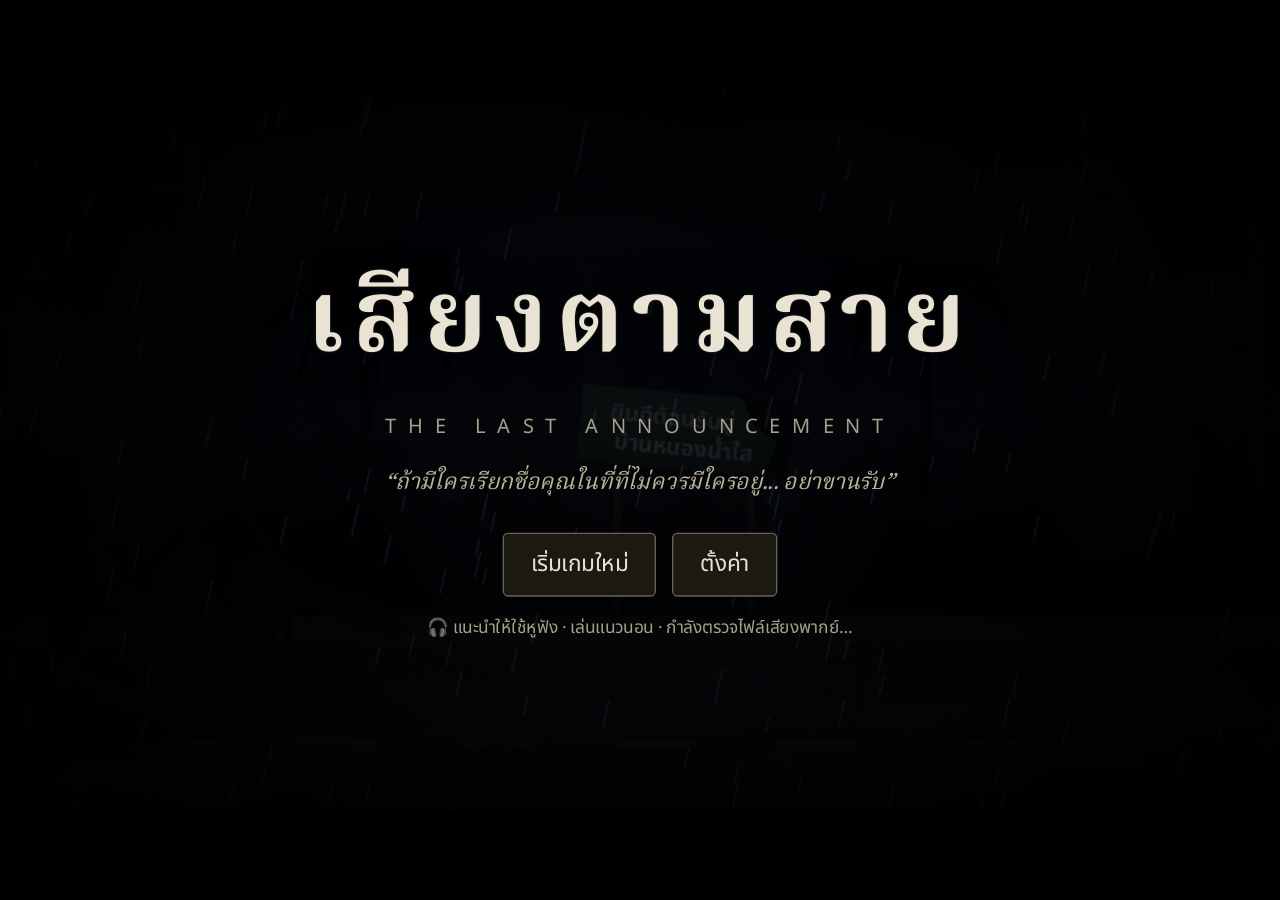
==== .claude/skills/thai-2d-horror/template/index.html @ ee374d68 "Initial commit: เสียงตามสาย — The Last Announcement Thai 2D side-scrolling psychological horror (Com" ====
<!doctype html>
<html lang="th">
<head>
<meta charset="utf-8">
<meta name="viewport" content="width=device-width,initial-scale=1,maximum-scale=1,user-scalable=no,viewport-fit=cover">
<meta name="theme-color" content="#000000">
<meta name="mobile-web-app-capable" content="yes">
<meta name="apple-mobile-web-app-capable" content="yes">
<meta name="apple-mobile-web-app-status-bar-style" content="black-translucent">
<link rel="manifest" href="manifest.webmanifest">
<title>เสียงตามสาย — The Last Announcement</title>
<link rel="preconnect" href="https://fonts.googleapis.com">
<link rel="preconnect" href="https://fonts.gstatic.com" crossorigin>
<link href="https://fonts.googleapis.com/css2?family=Noto+Sans+Thai:wght@400;600;700&family=Noto+Serif+Thai:wght@400;700&display=swap" rel="stylesheet">
<link rel="stylesheet" href="css/style.css">
</head>
<body>
<div id="stage">
  <canvas id="game" width="960" height="540"></canvas>
  <div id="ui">
    <div id="objective"></div>
    <div id="toast"></div>
    <div id="cue"></div>
    <div id="hint"></div>
    <div id="slats"></div>
    <div id="listenInd">● กำลังฟัง…</div>
    <div id="announce"></div>
    <div id="subs"><span class="who"></span><span class="txt"></span></div>
    <div id="prompt"></div>
    <div id="modal"></div>
    <div id="title"></div>
    <div id="credits"></div>
    <div id="card"></div>
    <div id="menu"></div>
  </div>
</div>

<div id="controls">
  <div id="dpad"><button data-btn="left" aria-label="ซ้าย">◀</button><button data-btn="right" aria-label="ขวา">▶</button></div>
  <div id="acts">
    <button data-btn="use" id="useBtn" class="big">ใช้</button>
    <button data-btn="run" class="b-run">วิ่ง</button>
    <button data-btn="flash" class="b-flash">ไฟฉาย</button>
    <button data-btn="crouch" id="crouchBtn" class="b-crouch">ย่อ</button>
    <button data-btn="listen" class="b-listen">ฟัง</button>
  </div>
  <div id="topbtns"><button data-btn="journal">สมุด</button><button data-btn="pause" aria-label="หยุด">❚❚</button></div>
</div>

<div id="rotate"><div><b>⟳</b><p>กรุณาหมุนโทรศัพท์เป็นแนวนอน</p></div></div>

<script type="module" src="js/main.js"></script>
</body>
</html>
---- .claude/skills/thai-2d-horror/template/css/style.css ----
:root {
  --ink: #e9e3d3; --dim: #a59f8e; --paper: #d8cfb4; --paperInk: #2a241a; --blood: #b3261e; --ribbon: #3d8bff;
  --font: "Noto Sans Thai", "Leelawadee UI", Tahoma, sans-serif; --serif: "Noto Serif Thai", "Noto Sans Thai", serif;
  --sub: 1;
}
* { box-sizing: border-box; -webkit-tap-highlight-color: transparent; }
html, body { margin: 0; height: 100%; background: #000; color: var(--ink); font-family: var(--font); overflow: hidden; touch-action: none; user-select: none; -webkit-user-select: none; }
button { font-family: inherit; cursor: pointer; }

#stage { position: fixed; left: 50%; top: 50%; width: 960px; height: 540px; transform-origin: 50% 50%; overflow: hidden; background: #000; }
#game { display: block; width: 960px; height: 540px; }
#ui { position: absolute; inset: 0; pointer-events: none; }
#ui > * { pointer-events: none; }

/* subtitles */
#subs { position: absolute; left: 50%; bottom: 46px; transform: translateX(-50%); max-width: 760px; width: max-content; text-align: center; opacity: 0; transition: opacity .25s; text-shadow: 0 2px 4px #000, 0 0 12px #000; }
#subs.on { opacity: 1; }
#subs .who { display: block; font-size: calc(14px * var(--sub)); color: var(--dim); letter-spacing: .04em; }
#subs .txt { display: inline-block; font-size: calc(23px * var(--sub)); line-height: 1.45; background: rgba(0,0,0,.45); padding: 4px 14px; border-radius: 4px; }
#subs .txt.thought { font-style: italic; color: #cfc8b6; }
#subs .txt.warp { letter-spacing: .06em; animation: warp 2.6s infinite; }
@keyframes warp { 0%,100% { transform: none; } 47% { transform: skewX(0); } 50% { transform: skewX(-6deg) translateX(2px); filter: blur(.4px); } 53% { transform: none; } }

#cue { position: absolute; top: 64px; right: 24px; font-size: calc(15px * var(--sub)); background: rgba(0,0,0,.55); border-left: 3px solid var(--ink); padding: 6px 12px; opacity: 0; transition: opacity .3s; }
#cue b { font-size: 18px; margin-right: 4px; }
#cue.on { opacity: .95; }
#objective { position: absolute; left: 22px; top: 18px; font-size: 16px; max-width: 420px; opacity: 0; transform: translateY(-6px); transition: all .5s; text-shadow: 0 1px 3px #000; }
#objective small { display: block; font-size: 11px; color: var(--dim); letter-spacing: .25em; }
#objective.on { opacity: 1; transform: none; }
#toast { position: absolute; left: 50%; top: 22px; transform: translateX(-50%); background: rgba(20,18,14,.85); border: 1px solid #5a523f; padding: 6px 16px; font-size: 15px; opacity: 0; transition: opacity .3s; }
#toast.on { opacity: 1; }
#hint { position: absolute; left: 50%; top: 84px; transform: translateX(-50%); background: rgba(0,0,0,.6); padding: 8px 16px; font-size: 15px; border-radius: 6px; opacity: 0; transition: opacity .4s; max-width: 760px; text-align: center; }
#hint.on { opacity: 1; }
#prompt { position: absolute; left: 50%; bottom: 120px; transform: translateX(-50%); font-size: 15px; color: var(--dim); opacity: 0; transition: opacity .2s; text-shadow: 0 1px 3px #000; }
#prompt b { color: var(--ink); border: 1px solid #8a8370; border-radius: 3px; padding: 0 6px; margin-right: 4px; }
#prompt.on { opacity: 1; }
#listenInd { position: absolute; left: 22px; bottom: 22px; font-size: 14px; color: #d8c8a0; opacity: 0; transition: opacity .2s; }
#listenInd.on { opacity: 1; }
#slats { position: absolute; inset: 0; background: repeating-linear-gradient(0deg, #000 0 26px, rgba(0,0,0,.25) 26px 34px); opacity: 0; transition: opacity .3s; }
#slats.on { opacity: .92; }
#announce { position: absolute; left: 50%; top: 120px; transform: translateX(-50%); text-align: center; opacity: 0; transition: opacity .3s; }
#announce.on { opacity: 1; }
#announce small { display: block; font-size: 13px; color: var(--dim); letter-spacing: .2em; }
#announce b { font-family: var(--serif); font-size: 40px; text-shadow: 0 0 18px rgba(0,0,0,.9); }

/* choices */
.choice { position: absolute; left: 50%; bottom: 110px; transform: translateX(-50%); display: flex; flex-direction: column; gap: 8px; min-width: 460px; pointer-events: auto !important; animation: rise .35s; }
.choice.out { opacity: 0; transition: opacity .3s; }
.choice .ct { text-align: center; font-size: 14px; color: var(--dim); letter-spacing: .2em; }
.choice button { background: rgba(12,11,9,.9); color: var(--ink); border: 1px solid #6a6250; padding: 12px 18px; font-size: 19px; text-align: left; border-radius: 4px; }
.choice button span { display: inline-block; width: 26px; color: var(--dim); }
.choice button:hover, .choice button:active { background: #2a2419; border-color: #c8bc98; }
.choice .timer { height: 3px; background: #3a3428; }
.choice .timer i { display: block; height: 100%; width: 100%; background: #c8bc98; transition: width linear; }
@keyframes rise { from { opacity: 0; transform: translate(-50%, 12px); } }

/* modals */
#modal { position: absolute; inset: 0; display: none; align-items: center; justify-content: center; background: rgba(0,0,0,.72); pointer-events: auto !important; }
#modal.on { display: flex; }
#modal h3 { margin: 0 0 10px; font-family: var(--serif); }
#modal .btns { display: flex; gap: 10px; justify-content: center; margin-top: 14px; }
#modal .btns button, #menu .btns button, #card button { background: #1c1913; color: var(--ink); border: 1px solid #6a6250; padding: 10px 20px; font-size: 17px; border-radius: 4px; }
.paper { background: var(--paper); color: var(--paperInk); width: 560px; max-height: 470px; overflow: auto; padding: 26px 30px; box-shadow: 0 10px 40px #000; border-radius: 2px; background-image: radial-gradient(circle at 30% 20%, rgba(255,255,255,.25), transparent 60%), radial-gradient(circle at 80% 90%, rgba(90,60,20,.25), transparent 50%); }
.paper .body { font-size: 18px; line-height: 1.6; }
.paper .hand { font-family: var(--serif); font-style: italic; }
.paper .big { font-size: 26px; }
.paper .small { font-size: 14px; opacity: .75; }
.paper ol { columns: 2; font-size: 16px; }
.paper .close { display: block; margin: 14px auto 0; background: #2a241a; color: var(--paper); border: 0; padding: 8px 26px; font-size: 16px; border-radius: 3px; }

.lockp, .match, .breaker, .wiring, .journal { background: #15130f; border: 1px solid #4a4434; padding: 22px 26px; border-radius: 6px; box-shadow: 0 10px 40px #000; color: var(--ink); }
.lockp { text-align: center; }
.lockp .desc { color: var(--dim); }
.lockp .dials { display: flex; gap: 30px; justify-content: center; }
.lockp .grp label { display: block; font-size: 15px; color: #d8c8a0; margin-bottom: 6px; }
.lockp .row { display: flex; gap: 8px; }
.lockp .dial { display: flex; flex-direction: column; align-items: center; background: #2a251c; border: 1px solid #5a5240; border-radius: 6px; }
.lockp .dial b { font-size: 40px; width: 60px; text-align: center; font-family: monospace; }
.lockp .dial button { background: none; border: 0; color: var(--ink); font-size: 22px; padding: 6px 18px; }
.lockp .msg { min-height: 1.4em; color: #e0a090; }
.shake { animation: shake .35s; }
@keyframes shake { 25% { transform: translateX(-8px); } 75% { transform: translateX(8px); } }

.match { width: 820px; }
.match .desc { color: var(--dim); margin: 0 0 10px; }
.match .cols { display: grid; grid-template-columns: 1fr 1fr; gap: 16px; }
.match .tags, .match .names { display: flex; flex-direction: column; gap: 5px; }
.match button { background: #221e17; color: var(--ink); border: 1px solid #4f4836; padding: 6px 10px; font-size: 15px; text-align: left; border-radius: 3px; }
.match button i { color: var(--dim); font-style: normal; margin-right: 6px; }
.match button.sel { border-color: #e8d8a8; background: #3a3222; }
.match button.ok { border-color: #5a8a5a; background: #1b2a1b; color: #a8d8a8; }
.match button.bad { border-color: var(--blood); }

.breaker { width: 520px; }
.breaker .fuse { margin-bottom: 12px; }
.breaker .fuse .ins { background: #6a5a20; color: #fff; border: 0; padding: 8px 16px; font-size: 16px; border-radius: 3px; }
.breaker .nof { color: #e0a090; } .breaker .okf { color: #a8d8a8; }
.breaker .sws { display: flex; flex-direction: column; gap: 6px; }
.breaker .sws button { display: flex; align-items: center; gap: 12px; background: #221e17; color: var(--ink); border: 1px solid #4f4836; padding: 10px 14px; font-size: 16px; border-radius: 3px; }
.breaker .sws button i { font-style: normal; font-weight: 700; width: 20px; }
.breaker .sws button span { flex: 1; text-align: left; }
.breaker .sws button em { font-style: normal; color: #a05040; }
.breaker .sws button.on em { color: #7dff9a; }
.breaker .msg { min-height: 1.4em; color: #d8c8a0; }

.wiring { width: 640px; }
.wiring .diag { background: #0c0b09; color: #d8c8a0; padding: 10px; font-size: 15px; border: 1px solid #3a3428; margin: 0 0 12px; }
.wiring .nodes { display: grid; grid-template-columns: repeat(6, 1fr); gap: 6px; }
.wiring .nodes button { background: #221e17; color: var(--ink); border: 1px solid #4f4836; padding: 12px 4px; font-size: 15px; border-radius: 3px; }
.wiring .nodes button em { display: block; font-size: 11px; font-style: normal; color: #a05040; }
.wiring .nodes button.sel { border-color: #e8d8a8; background: #3a3222; }
.wiring .nodes button.lit { border-color: #c8a040; box-shadow: 0 0 10px rgba(255,200,90,.35); }
.wiring .nodes button.lit em { color: #ffcf6a; }
.wiring .links { grid-column: 1 / -1; display: flex; flex-wrap: wrap; gap: 8px; font-size: 14px; color: #d8c8a0; padding-top: 6px; }
.wiring .links .none { color: var(--dim); }
.wiring .msg { color: #d8c8a0; min-height: 1.4em; }

.journal { width: 860px; height: 470px; display: flex; flex-direction: column; padding: 0; overflow: hidden; background: #1a1712; }
.journal nav { display: flex; background: #0e0c09; border-bottom: 1px solid #3a3428; }
.journal nav button { flex: 1; background: none; border: 0; color: var(--dim); padding: 12px 6px; font-size: 15px; }
.journal nav button.act { color: var(--ink); background: #1a1712; border-bottom: 2px solid #c8bc98; }
.journal nav .close { flex: 0 0 52px; font-size: 18px; }
.journal section { display: none; padding: 16px 24px; overflow: auto; flex: 1; font-size: 16px; line-height: 1.55; }
.journal section.act { display: block; }
.journal h4 { margin: 4px 0; color: var(--dim); font-weight: 400; letter-spacing: .15em; font-size: 12px; }
.journal .obj { font-size: 18px; margin: 0 0 14px; }
.journal .none { color: var(--dim); list-style: none; }
.journal .vm { color: #c86a5a; font-style: italic; }
.journal ol.names { columns: 2; padding: 0; margin: 0; list-style: none; }
.journal ol.names li { display: flex; gap: 8px; padding: 3px 0; border-bottom: 1px solid #2a251c; break-inside: avoid; }
.journal ol.names li i { color: var(--dim); font-style: normal; width: 22px; }
.journal ol.names li span { color: #5a5444; }
.journal ol.names li em { margin-left: auto; color: #8ac88a; font-style: normal; }
.journal .mev { display: flex; flex-wrap: wrap; gap: 8px; margin-bottom: 10px; }
.journal .mev button { background: #3a3220; color: #f0e2b8; border: 1px solid #8a7a4a; padding: 8px 12px; font-size: 15px; border-radius: 3px; }
.journal .mmsg { width: 100%; margin: 0; color: #e0a090; font-size: 14px; }

/* title cards / endings / credits / menu */
#title { position: absolute; inset: 0; display: flex; flex-direction: column; align-items: center; justify-content: center; opacity: 0; transition: opacity 1.2s; background: #000; }
#title.on { opacity: 1; }
#title h1 { font-family: var(--serif); font-size: 46px; margin: 0; letter-spacing: .25em; }
#title p { font-family: var(--serif); font-size: 26px; color: #cfc6ae; }
#card { position: absolute; inset: 0; display: none; align-items: center; justify-content: center; background: rgba(0,0,0,.92); text-align: center; pointer-events: auto !important; }
#card.on { display: flex; }
#card h2 { font-size: 16px; letter-spacing: .3em; color: var(--dim); font-weight: 400; }
#card h1 { font-family: var(--serif); font-size: 44px; margin: 6px 0 14px; }
#card p { max-width: 560px; margin: 0 auto 22px; color: #cfc6ae; font-size: 17px; line-height: 1.6; }
#card .btns { display: flex; gap: 12px; justify-content: center; }
#credits { position: absolute; inset: 0; background: #000; display: none; overflow: hidden; }
#credits.on { display: block; }
#credits .roll { position: absolute; left: 0; right: 0; top: 100%; text-align: center; animation: roll 28s linear forwards; font-family: var(--serif); font-size: 21px; }
#credits .roll p { margin: 14px 0; }
@keyframes roll { to { transform: translateY(-260%); } }

#menu { position: absolute; inset: 0; display: none; align-items: center; justify-content: center; background: radial-gradient(ellipse at center, rgba(0,0,0,.2), rgba(0,0,0,.85)); pointer-events: auto !important; }
#menu.on { display: flex; }
.titlewrap { text-align: center; }
.titlewrap h1 { font-family: var(--serif); font-size: 76px; margin: 0; letter-spacing: .08em; text-shadow: 0 0 30px rgba(0,0,0,.9), 0 0 2px #fff3; animation: breathe 6s infinite; }
.titlewrap h2 { font-size: 15px; letter-spacing: .6em; color: var(--dim); font-weight: 400; margin: 4px 0 16px; }
.titlewrap .tag { font-family: var(--serif); font-style: italic; color: #bcb39c; font-size: 17px; }
.titlewrap .btns { display: flex; gap: 12px; justify-content: center; margin: 24px 0 10px; }
.titlewrap .btns.vertical { flex-direction: column; width: 340px; margin: 18px auto; }
.titlewrap .btns button { background: rgba(14,12,10,.85); color: var(--ink); border: 1px solid #6a6250; padding: 12px 24px; font-size: 18px; border-radius: 4px; }
.titlewrap .btns button:hover { border-color: #e8d8a8; }
.titlewrap .note { color: var(--dim); font-size: 13px; }
.titlewrap .ends { color: #c8bc98; font-size: 13px; }
.titlewrap.small { background: rgba(10,9,7,.94); border: 1px solid #3a3428; padding: 24px 36px; border-radius: 8px; min-width: 440px; }
.titlewrap .obj { color: #cfc6ae; }
.titlewrap .dev { margin-top: 10px; display: flex; gap: 4px; flex-wrap: wrap; justify-content: center; }
.titlewrap .dev button { font-size: 11px; background: #222; color: #9c9; border: 1px solid #464; padding: 3px 6px; }
.set { display: flex; flex-direction: column; gap: 12px; text-align: left; font-size: 16px; }
.set label { display: flex; align-items: center; gap: 12px; justify-content: space-between; }
.set select, .set input[type=range] { width: 200px; }
@keyframes breathe { 50% { opacity: .82; letter-spacing: .1em; } }

/* touch controls — shown on coarse pointers or after first touch */
#controls { display: none; position: fixed; inset: 0; pointer-events: none; z-index: 5; }
body.playing #controls { display: block; }
@media (pointer: fine) { body:not(.touch) #controls { display: none !important; } }
body.nohud #controls #acts, body.nohud #controls #dpad { opacity: .25; }
#controls button { pointer-events: auto; touch-action: none; position: absolute; border-radius: 50%; border: 1.5px solid rgba(230,220,200,.35); background: rgba(10,9,8,.42); color: rgba(240,232,215,.85); font-size: 15px; backdrop-filter: blur(2px); }
#controls button.on { background: rgba(230,220,200,.28); border-color: rgba(255,250,230,.8); }
#controls button.lit { border-color: #e8c86a; color: #ffe7a0; }
#dpad { position: absolute; left: max(16px, env(safe-area-inset-left)); bottom: 18px; width: 176px; height: 84px; pointer-events: auto; }
#dpad button { width: 80px; height: 80px; bottom: 0; font-size: 26px; border-radius: 18px; }
#dpad [data-btn=left] { left: 0; } #dpad [data-btn=right] { left: 92px; }
#acts { position: absolute; right: max(16px, env(safe-area-inset-right)); bottom: 16px; width: 210px; height: 190px; }
#acts .big { width: 88px; height: 88px; right: 0; bottom: 0; font-size: 15px; font-weight: 700; }
#acts .big.hot { border-color: #e8d8a8; box-shadow: 0 0 14px rgba(232,216,168,.35); }
#acts .b-run { width: 64px; height: 64px; right: 100px; bottom: 6px; }
#acts .b-flash { width: 60px; height: 60px; right: 96px; bottom: 82px; font-size: 13px; }
#acts .b-crouch { width: 56px; height: 56px; right: 22px; bottom: 102px; }
#acts .b-listen { width: 52px; height: 52px; right: 160px; bottom: 140px; font-size: 13px; }
#topbtns { position: absolute; right: max(14px, env(safe-area-inset-right)); top: 10px; }
#topbtns button { position: relative; display: inline-block; width: 52px; height: 40px; border-radius: 10px; margin-left: 6px; font-size: 13px; }

#rotate { display: none; position: fixed; inset: 0; z-index: 10; background: #000; color: var(--ink); align-items: center; justify-content: center; text-align: center; }
#rotate b { font-size: 60px; display: block; animation: spin 2.5s infinite; }
@keyframes spin { 50% { transform: rotate(90deg); } }
body.portrait #rotate { display: flex; }
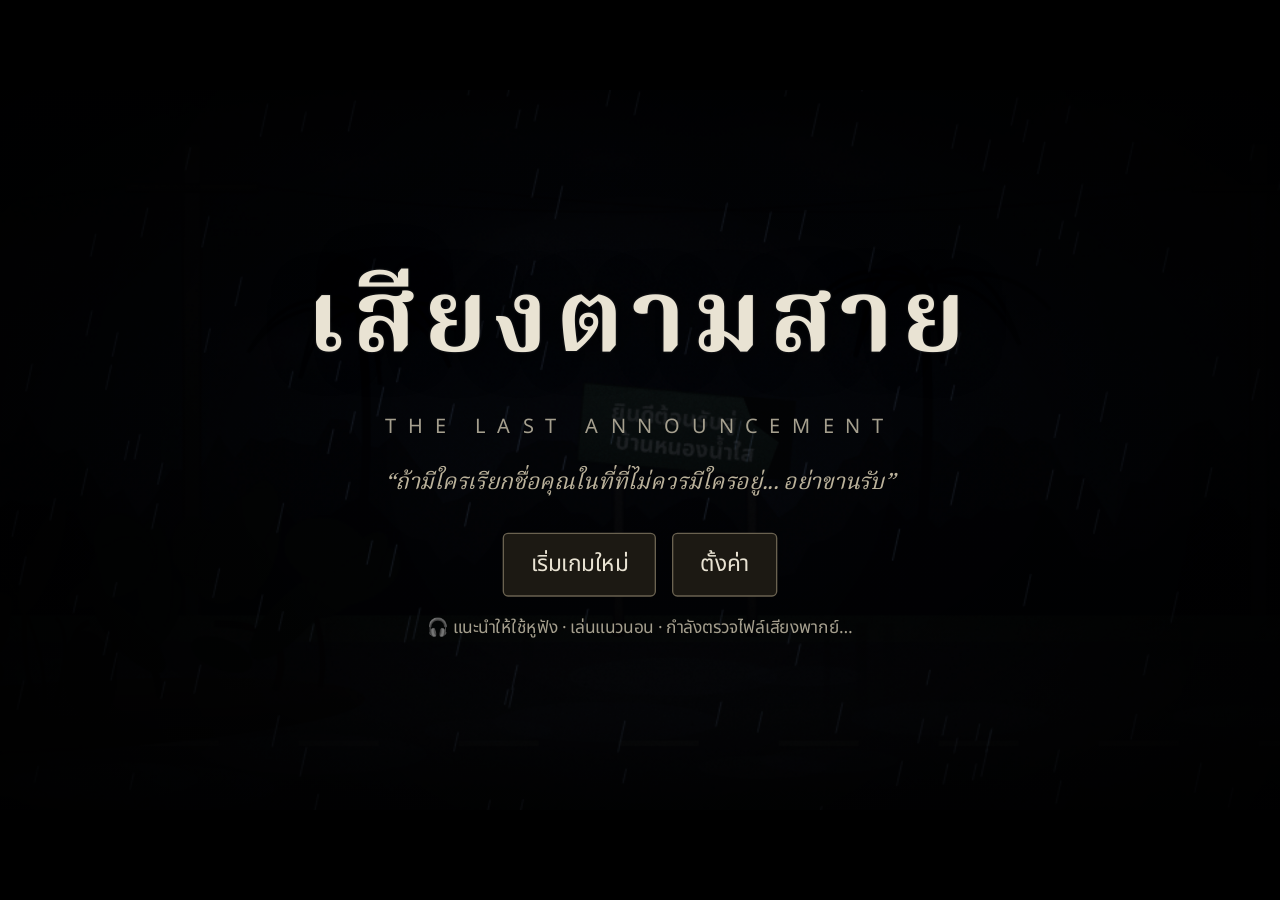
==== commit 43b38426: "Coma-style dialogue with portraits, panel backgrounds, art prompt sheet - Dialogue: rough paper box " ====
--- a/.claude/skills/thai-2d-horror/template/index.html
+++ b/.claude/skills/thai-2d-horror/template/index.html
@@ -25,6 +25,8 @@
     <div id="slats"></div>
     <div id="listenInd">● กำลังฟัง…</div>
     <div id="announce"></div>
+    <div id="lbTop" class="lb"></div><div id="lbBot" class="lb"></div>
+    <img id="portL" class="port" alt=""><img id="portR" class="port" alt="">
     <div id="subs"><span class="who"></span><span class="txt"></span></div>
     <div id="prompt"></div>
     <div id="modal"></div>
--- a/.claude/skills/thai-2d-horror/template/css/style.css
+++ b/.claude/skills/thai-2d-horror/template/css/style.css
@@ -12,12 +12,35 @@
 #ui { position: absolute; inset: 0; pointer-events: none; }
 #ui > * { pointer-events: none; }
 
-/* subtitles */
-#subs { position: absolute; left: 50%; bottom: 46px; transform: translateX(-50%); max-width: 760px; width: max-content; text-align: center; opacity: 0; transition: opacity .25s; text-shadow: 0 2px 4px #000, 0 0 12px #000; }
-#subs.on { opacity: 1; }
-#subs .who { display: block; font-size: calc(14px * var(--sub)); color: var(--dim); letter-spacing: .04em; }
-#subs .txt { display: inline-block; font-size: calc(23px * var(--sub)); line-height: 1.45; background: rgba(0,0,0,.45); padding: 4px 14px; border-radius: 4px; }
-#subs .txt.thought { font-style: italic; color: #cfc8b6; }
+/* dialogue box — rough white paper with brush edges (Coma-style) */
+#subs { position: absolute; left: 50%; bottom: 22px; transform: translate(-50%, 8px); width: 640px; min-height: 92px; padding: 14px 34px 18px; text-align: left; opacity: 0; transition: opacity .2s, transform .2s; z-index: 3;
+  color: #1c1a16; background: #f0ede4;
+  background-image: url("data:image/svg+xml,%3Csvg xmlns='http://www.w3.org/2000/svg' width='200' height='200'%3E%3Cfilter id='n'%3E%3CfeTurbulence type='fractalNoise' baseFrequency='.9' numOctaves='3'/%3E%3CfeColorMatrix values='0 0 0 0 0 0 0 0 0 0 0 0 0 0 0 0 0 0 .22 0'/%3E%3C/filter%3E%3Crect width='200' height='200' filter='url(%23n)'/%3E%3C/svg%3E"),
+    linear-gradient(100deg, rgba(0,0,0,.06), transparent 30%, transparent 70%, rgba(0,0,0,.08));
+  clip-path: polygon(0.6% 9%, 4% 2%, 18% 5%, 34% 0, 52% 4%, 71% 1%, 88% 5%, 99.4% 0, 98.6% 34%, 100% 63%, 98.8% 100%, 79% 96%, 61% 100%, 38% 95.5%, 19% 100%, 2% 96%, 0 66%, 1.2% 38%); }
+#subs.on { opacity: 1; transform: translate(-50%, 0); }
+#subs::after { content: '▼'; position: absolute; right: 26px; bottom: 12px; font-size: 13px; animation: blink 1s steps(2) infinite; }
+@keyframes blink { 50% { opacity: 0; } }
+#subs .who { display: block; font-weight: 700; font-size: calc(17px * var(--sub)); margin-bottom: 2px; color: #111; }
+#subs .txt { display: block; font-size: calc(20px * var(--sub)); line-height: 1.5; }
+#subs .txt.thought { font-style: italic; color: #4a453b; }
+
+/* portraits */
+.port { position: absolute; bottom: 0; height: 470px; width: auto; opacity: 0; pointer-events: none; z-index: 2; transition: opacity .3s, filter .3s, transform .3s; filter: drop-shadow(0 0 18px rgba(0,0,0,.8)); }
+.port[src=""], .port:not([src]) { display: none; }
+#portL { left: 30px; transform: translateX(-30px); }
+#portR { right: 30px; transform: translateX(30px); }
+.port.on { opacity: 1; transform: none; }
+.port.dim { filter: brightness(.32) saturate(.5) drop-shadow(0 0 18px rgba(0,0,0,.8)); }
+.port.memory { filter: sepia(.55) brightness(.85) contrast(.9) drop-shadow(0 0 18px rgba(0,0,0,.8)); opacity: .9; }
+.port.warp { animation: portwarp 2.2s infinite; }
+@keyframes portwarp { 0%,100% { transform: none; } 48% { transform: none; } 50% { transform: translateX(3px) skewX(-2deg); filter: hue-rotate(25deg) brightness(.9); } 53% { transform: none; } }
+
+/* cutscene letterbox */
+.lb { position: absolute; left: 0; right: 0; height: 0; background: #000; z-index: 1; transition: height .45s ease; }
+#lbTop { top: 0; } #lbBot { bottom: 0; }
+body.cine .lb { height: 46px; }
+body.cine #objective, body.cine #cue { opacity: 0 !important; }
 #subs .txt.warp { letter-spacing: .06em; animation: warp 2.6s infinite; }
 @keyframes warp { 0%,100% { transform: none; } 47% { transform: skewX(0); } 50% { transform: skewX(-6deg) translateX(2px); filter: blur(.4px); } 53% { transform: none; } }
 
